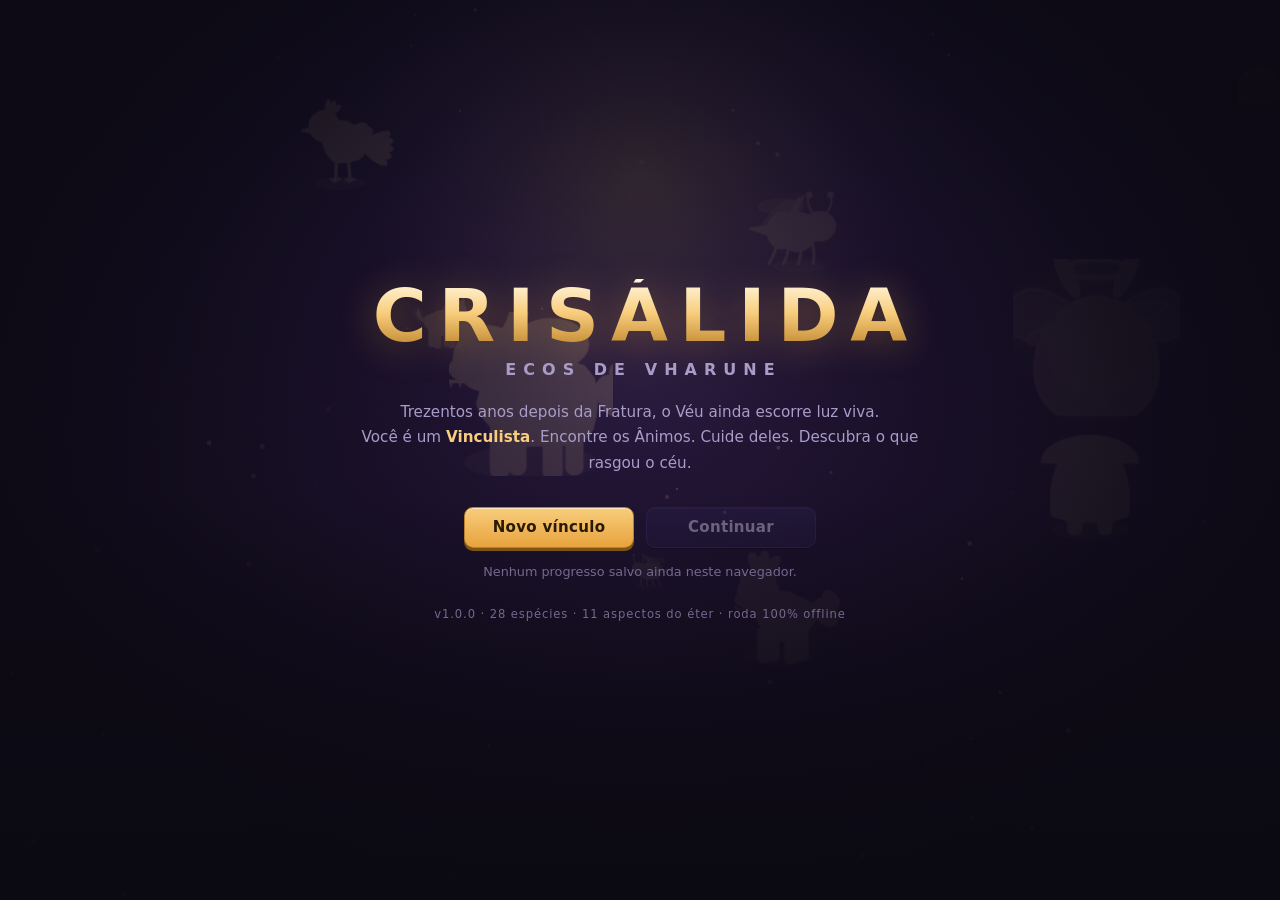
==== index.html @ 41f5e05f "feat: jogo completo — Crisálida: Ecos de Vharune RPG de exploração e captura de criaturas que roda d" ====
<!DOCTYPE html>
<html lang="pt-BR">
<head>
<meta charset="utf-8">
<meta name="viewport" content="width=device-width, initial-scale=1, maximum-scale=1, user-scalable=no, viewport-fit=cover">
<meta name="theme-color" content="#0d0b16">
<meta name="description" content="Crisálida — Ecos de Vharune: um RPG de captura de criaturas que roda direto no navegador.">
<title>CRISÁLIDA — Ecos de Vharune</title>
<link rel="stylesheet" href="css/estilo.css">
<link rel="icon" href="data:image/svg+xml,<svg xmlns='http://www.w3.org/2000/svg' viewBox='0 0 32 32'><polygon points='16,3 27,9.5 27,22.5 16,29 5,22.5 5,9.5' fill='%23e8a33d' stroke='%231c1730' stroke-width='2.4' stroke-linejoin='round'/><path d='M16 9.5v13M12.6 13.2a4.2 4.2 0 0 1 6.8 0M12.6 18.8a4.2 4.2 0 0 0 6.8 0' stroke='%231c1730' stroke-width='2' fill='none' stroke-linecap='round'/></svg>">
</head>
<body>

<div id="app">

  <!-- ============================ TÍTULO ============================ -->
  <section id="tela-titulo" class="tela ativa">
    <div class="titulo-fundo"><canvas id="canvas-titulo"></canvas></div>
    <div class="titulo-conteudo">
      <h1 class="logo">
        <span class="logo-marca">CRISÁLIDA</span>
        <span class="logo-sub">Ecos de Vharune</span>
      </h1>
      <p class="titulo-lead">
        Trezentos anos depois da Fratura, o Véu ainda escorre luz viva.<br>
        Você é um <strong>Vinculista</strong>. Encontre os Ânimos. Cuide deles. Descubra o que rasgou o céu.
      </p>
      <div class="titulo-botoes">
        <button class="btn btn-primario" id="btn-novo">Novo vínculo</button>
        <button class="btn" id="btn-continuar" disabled>Continuar</button>
      </div>
      <p class="titulo-nota" id="nota-save"></p>
      <p class="titulo-credito">v<span id="versao"></span> · 28 espécies · 11 aspectos do éter · roda 100% offline</p>
    </div>
  </section>

  <!-- ============================ INTRODUÇÃO ======================== -->
  <section id="tela-intro" class="tela">
    <div class="intro-caixa">
      <div class="intro-selo" id="intro-selo"></div>
      <p class="intro-texto" id="intro-texto"></p>
      <div class="intro-acoes">
        <button class="btn btn-fantasma" id="btn-pular">Pular</button>
        <button class="btn btn-primario" id="btn-intro-seguir">Continuar</button>
      </div>
    </div>
  </section>

  <!-- ============================ ESCOLHA =========================== -->
  <section id="tela-escolha" class="tela">
    <div class="escolha-cabeca">
      <h2>Três Ânimos aguardam no ateliê</h2>
      <p>“Não escolha o mais forte. Escolha aquele que você vai querer alimentar todo dia.” — Mestra Oriel</p>
    </div>
    <div class="escolha-grade" id="escolha-grade"></div>
    <div class="escolha-rodape">
      <label class="campo">
        <span>Seu nome de vinculista</span>
        <input type="text" id="campo-nome" maxlength="14" placeholder="Vinculista" autocomplete="off">
      </label>
      <button class="btn btn-primario" id="btn-comecar" disabled>Firmar o vínculo</button>
    </div>
  </section>

  <!-- ============================== JOGO ============================ -->
  <section id="tela-jogo" class="tela">
    <header id="hud">
      <div class="hud-esq">
        <span class="hud-local" id="hud-local">—</span>
        <span class="hud-coord" id="hud-coord"></span>
      </div>
      <div class="hud-dir">
        <span class="hud-moeda" title="Ambras"><i class="moeda"></i><b id="hud-ambras">0</b></span>
        <button class="btn-icone" id="btn-menu" title="Menu (M)">☰</button>
      </div>
    </header>

    <div id="palco">
      <canvas id="canvas-mapa"></canvas>
      <div id="fila-equipe" class="fila-equipe"></div>
    </div>

    <div id="controles">
      <div class="dpad" id="dpad">
        <button class="dp dp-cima" data-dir="cima" aria-label="Cima"></button>
        <button class="dp dp-esq" data-dir="esquerda" aria-label="Esquerda"></button>
        <button class="dp dp-dir" data-dir="direita" aria-label="Direita"></button>
        <button class="dp dp-baixo" data-dir="baixo" aria-label="Baixo"></button>
        <span class="dp-centro"></span>
      </div>
      <div class="acoes">
        <button class="botao-a" id="btn-acao">A</button>
        <button class="botao-b" id="btn-b">MENU</button>
      </div>
    </div>
  </section>

  <!-- ============================ DIÁLOGO =========================== -->
  <div id="caixa-dialogo" class="oculto">
    <div class="dialogo-painel">
      <div class="dialogo-quem" id="dialogo-quem"></div>
      <p class="dialogo-texto" id="dialogo-texto"></p>
      <div class="dialogo-seta">▼</div>
    </div>
  </div>

  <!-- ============================= PAINEL =========================== -->
  <div id="painel" class="oculto">
    <div class="painel-caixa">
      <header class="painel-topo">
        <h2 id="painel-titulo">—</h2>
        <button class="btn-icone" id="painel-fechar" aria-label="Fechar">✕</button>
      </header>
      <div class="painel-abas" id="painel-abas"></div>
      <div class="painel-corpo" id="painel-corpo"></div>
      <footer class="painel-rodape" id="painel-rodape"></footer>
    </div>
  </div>

  <!-- ============================ BATALHA =========================== -->
  <div id="batalha" class="oculto">
    <div class="bt-cena" id="bt-cena">
      <canvas id="canvas-batalha"></canvas>

      <div class="bt-placa bt-inimigo" id="bt-placa-inimigo">
        <div class="bt-linha1">
          <span class="bt-nome" id="bti-nome">—</span>
          <span class="bt-nivel" id="bti-nivel">Nv 1</span>
        </div>
        <div class="barra"><i id="bti-barra"></i></div>
        <div class="bt-tags" id="bti-tags"></div>
      </div>

      <div class="bt-placa bt-aliado" id="bt-placa-aliado">
        <div class="bt-linha1">
          <span class="bt-nome" id="bta-nome">—</span>
          <span class="bt-nivel" id="bta-nivel">Nv 1</span>
        </div>
        <div class="barra"><i id="bta-barra"></i></div>
        <div class="bt-hpnum"><span id="bta-hp">0/0</span></div>
        <div class="barra barra-xp"><i id="bta-xp"></i></div>
        <div class="bt-tags" id="bta-tags"></div>
      </div>
    </div>

    <div class="bt-base">
      <div class="bt-log" id="bt-log">…</div>
      <div class="bt-menu" id="bt-menu"></div>
    </div>
  </div>

  <!-- ============================ AVISOS ============================ -->
  <div id="toasts"></div>
  <div id="carregando" class="oculto"><div class="giro"></div></div>
</div>

<!-- ================================ SCRIPTS ============================= -->
<script src="js/core.js"></script>
<script src="js/data/tipos.js"></script>
<script src="js/data/tecnicas.js"></script>
<script src="js/data/especies.js"></script>
<script src="js/data/itens.js"></script>
<script src="js/data/mundo.js"></script>
<script src="js/arte/criaturas.js"></script>
<script src="js/arte/mapa.js"></script>
<script src="js/arte/personagens.js"></script>
<script src="js/motor/criatura.js"></script>
<script src="js/motor/batalha.js"></script>
<script src="js/motor/estado.js"></script>
<script src="js/jogo/mundo.js"></script>
<script src="js/ui/nucleo.js"></script>
<script src="js/ui/telas.js"></script>
<script src="js/ui/batalha.js"></script>
<script src="js/web3/carteira.js"></script>
<script src="js/jogo/principal.js"></script>
</body>
</html>
---- css/estilo.css ----
/* =========================================================================
   CRISÁLIDA — Ecos de Vharune
   Identidade visual: âmbar sobre ameixa noturna. Tudo original, sem assets.
   ========================================================================= */

:root{
  --fundo:#0b0912;
  --fundo2:#120e1f;
  --painel:#1a1430;
  --painel2:#221a3d;
  --painel3:#2b2150;
  --borda:#3d3068;
  --borda2:#54448c;
  --ambar:#e8a33d;
  --ambar2:#f8cd7c;
  --ambar-esc:#8a5c17;
  --verde:#6fd08c;
  --vermelho:#e2653a;
  --azul:#62b6e8;
  --roxo:#a077e0;
  --texto:#efe9fa;
  --texto2:#a99cc9;
  --texto3:#75688f;
  --sombra:0 12px 34px rgba(0,0,0,.55);
  --raio:14px;
  --raio-p:9px;
  --fonte:'Segoe UI',system-ui,-apple-system,'Helvetica Neue',Roboto,Arial,sans-serif;
  --mono:'SFMono-Regular',ui-monospace,Menlo,Consolas,monospace;
}

*{box-sizing:border-box;margin:0;padding:0;-webkit-tap-highlight-color:transparent}

html,body{height:100%}
body{
  font-family:var(--fonte);
  background:var(--fundo);
  color:var(--texto);
  overflow:hidden;
  overscroll-behavior:none;
  -webkit-font-smoothing:antialiased;
  text-rendering:optimizeLegibility;
}

#app{position:fixed;inset:0;display:flex;flex-direction:column}

.oculto{display:none !important}

/* ------------------------------- base UI ------------------------------ */
.btn{
  font:inherit;font-size:.94rem;font-weight:600;letter-spacing:.02em;
  color:var(--texto);
  background:linear-gradient(180deg,var(--painel3),var(--painel2));
  border:1px solid var(--borda);
  border-radius:var(--raio-p);
  padding:.68em 1.25em;
  cursor:pointer;
  transition:transform .09s ease,border-color .16s,box-shadow .16s,filter .16s;
  box-shadow:0 2px 0 rgba(0,0,0,.35), inset 0 1px 0 rgba(255,255,255,.06);
}
.btn:hover:not(:disabled){border-color:var(--borda2);filter:brightness(1.14)}
.btn:active:not(:disabled){transform:translateY(2px);box-shadow:0 0 0 rgba(0,0,0,.35)}
.btn:disabled{opacity:.38;cursor:not-allowed}
.btn-primario{
  background:linear-gradient(180deg,var(--ambar2),var(--ambar));
  color:#291a04;border-color:#b9812a;
  box-shadow:0 3px 0 #7c5416, inset 0 1px 0 rgba(255,255,255,.5);
}
.btn-primario:hover:not(:disabled){filter:brightness(1.07)}
.btn-fantasma{background:transparent;border-color:var(--borda);color:var(--texto2)}
.btn-perigo{background:linear-gradient(180deg,#b8452a,#8d3320);border-color:#c2573a;color:#fff}
.btn-peq{padding:.42em .8em;font-size:.8rem;border-radius:7px}

.btn-icone{
  width:38px;height:38px;flex:0 0 38px;
  display:grid;place-items:center;
  font-size:1.1rem;color:var(--texto);
  background:var(--painel2);border:1px solid var(--borda);border-radius:10px;
  cursor:pointer;transition:.15s;
}
.btn-icone:hover{border-color:var(--borda2);background:var(--painel3)}

.barra{
  height:9px;border-radius:99px;background:#0d0a18;
  border:1px solid rgba(0,0,0,.6);overflow:hidden;
  box-shadow:inset 0 1px 2px rgba(0,0,0,.7);
}
.barra > i{
  display:block;height:100%;width:100%;border-radius:99px;
  background:linear-gradient(180deg,#8ee6a4,var(--verde));
  transition:width .38s cubic-bezier(.4,0,.2,1),background .3s;
}
.barra.medio > i{background:linear-gradient(180deg,#ffdd8a,#eeb63c)}
.barra.baixo > i{background:linear-gradient(180deg,#ff9a72,var(--vermelho))}
.barra-xp{height:5px;margin-top:4px}
.barra-xp > i{background:linear-gradient(180deg,#8fd8ff,var(--azul))}

.tag{
  display:inline-block;padding:.14em .6em;border-radius:99px;
  font-size:.68rem;font-weight:700;letter-spacing:.06em;text-transform:uppercase;
  color:#0d0a16;background:#8f86ad;white-space:nowrap;
}
.tag-status{background:#463a68;color:#fff;border:1px solid rgba(255,255,255,.16)}
.tag-prisma{
  background:linear-gradient(90deg,#ff9ad5,#8fe6ff,#ffe28f);
  color:#2a1830;box-shadow:0 0 10px rgba(255,190,255,.4);
}

/* ------------------------------- telas -------------------------------- */
.tela{position:absolute;inset:0;display:none;flex-direction:column}
.tela.ativa{display:flex}

/* ============================== TÍTULO ================================ */
#tela-titulo{align-items:center;justify-content:center;overflow:hidden}
.titulo-fundo{position:absolute;inset:0;z-index:0}
.titulo-fundo canvas{width:100%;height:100%;display:block}
.titulo-fundo::after{
  content:'';position:absolute;inset:0;
  background:radial-gradient(ellipse at 50% 42%,rgba(11,9,18,.15),rgba(11,9,18,.92) 72%);
}
.titulo-conteudo{
  position:relative;z-index:2;text-align:center;padding:24px;max-width:640px;
  animation:sobe .8s cubic-bezier(.2,.8,.3,1) both;
}
@keyframes sobe{from{opacity:0;transform:translateY(24px)}to{opacity:1;transform:none}}

.logo{line-height:1;margin-bottom:22px}
.logo-marca{
  display:block;font-size:clamp(2.6rem,11vw,4.6rem);font-weight:800;letter-spacing:.16em;
  background:linear-gradient(180deg,#fff3d6 6%,var(--ambar2) 46%,#b87d24 100%);
  -webkit-background-clip:text;background-clip:text;color:transparent;
  filter:drop-shadow(0 4px 18px rgba(232,163,61,.35));
  text-indent:.16em;
}
.logo-sub{
  display:block;margin-top:.55em;font-size:clamp(.78rem,3vw,1rem);
  letter-spacing:.44em;text-indent:.44em;color:var(--texto2);font-weight:600;text-transform:uppercase;
}
.titulo-lead{color:var(--texto2);font-size:.95rem;line-height:1.7;margin-bottom:30px}
.titulo-lead strong{color:var(--ambar2)}
.titulo-botoes{display:flex;gap:12px;justify-content:center;flex-wrap:wrap}
.titulo-botoes .btn{min-width:170px}
.titulo-nota{margin-top:16px;font-size:.8rem;color:var(--texto3);min-height:1.2em}
.titulo-credito{margin-top:28px;font-size:.72rem;color:var(--texto3);letter-spacing:.08em}

/* ============================= INTRODUÇÃO ============================= */
#tela-intro{align-items:center;justify-content:center;background:radial-gradient(ellipse at 50% 30%,#1a1330,var(--fundo) 70%)}
.intro-caixa{max-width:620px;padding:34px 28px;text-align:center}
.intro-selo{width:88px;height:96px;margin:0 auto 26px;position:relative;
  filter:drop-shadow(0 0 26px rgba(232,163,61,.5));animation:pulsar 3.2s ease-in-out infinite}
.intro-selo::before{
  content:'';position:absolute;inset:0;
  clip-path:polygon(50% 0%,100% 25%,100% 75%,50% 100%,0% 75%,0% 25%);
  background:linear-gradient(140deg,#ffe6a8,var(--ambar) 55%,#8a5c17);
}
.intro-selo::after{
  content:'';position:absolute;left:50%;top:22%;width:3px;height:56%;
  transform:translateX(-50%);background:#2a2040;border-radius:3px;
  box-shadow:0 0 0 0 transparent,
             -13px 0 0 -11px #2a2040, 13px 0 0 -11px #2a2040;
}
@keyframes pulsar{0%,100%{transform:scale(1)}50%{transform:scale(1.06)}}
.intro-texto{font-size:1.06rem;line-height:1.85;color:var(--texto);min-height:6.4em}
.intro-acoes{margin-top:30px;display:flex;gap:12px;justify-content:center}

/* ============================== ESCOLHA =============================== */
#tela-escolha{overflow-y:auto;padding:24px 16px 32px;align-items:center}
.escolha-cabeca{text-align:center;max-width:640px;margin:8px auto 22px}
.escolha-cabeca h2{font-size:1.5rem;letter-spacing:.04em;margin-bottom:10px}
.escolha-cabeca p{color:var(--texto2);font-size:.9rem;font-style:italic;line-height:1.6}
.escolha-grade{display:flex;gap:16px;flex-wrap:wrap;justify-content:center;width:100%;max-width:960px}
.carta-inicial{
  width:270px;background:linear-gradient(180deg,var(--painel2),var(--painel));
  border:1px solid var(--borda);border-radius:var(--raio);padding:18px;
  cursor:pointer;transition:.2s;position:relative;overflow:hidden;
}
.carta-inicial::before{
  content:'';position:absolute;inset:0;opacity:0;transition:.25s;
  background:radial-gradient(circle at 50% 0%,rgba(232,163,61,.22),transparent 62%);
}
.carta-inicial:hover{transform:translateY(-4px);border-color:var(--borda2);box-shadow:var(--sombra)}
.carta-inicial:hover::before{opacity:1}
.carta-inicial.sel{border-color:var(--ambar);box-shadow:0 0 0 2px rgba(232,163,61,.35),var(--sombra)}
.carta-inicial.sel::before{opacity:1}
.carta-inicial img{width:150px;height:150px;display:block;margin:0 auto;image-rendering:auto;position:relative}
.carta-inicial h3{text-align:center;font-size:1.24rem;letter-spacing:.05em;margin-top:6px;position:relative}
.carta-cat{text-align:center;color:var(--texto3);font-size:.76rem;margin-bottom:10px;position:relative}
.carta-tipos{display:flex;gap:6px;justify-content:center;margin-bottom:12px;position:relative}
.carta-desc{font-size:.82rem;line-height:1.6;color:var(--texto2);position:relative}
.escolha-rodape{
  margin-top:26px;display:flex;gap:16px;align-items:flex-end;flex-wrap:wrap;justify-content:center;
}
.campo{display:flex;flex-direction:column;gap:6px}
.campo span{font-size:.76rem;color:var(--texto2);letter-spacing:.08em;text-transform:uppercase}
.campo input{
  font:inherit;padding:.7em .9em;width:220px;
  background:var(--painel);color:var(--texto);
  border:1px solid var(--borda);border-radius:var(--raio-p);
}
.campo input:focus{outline:none;border-color:var(--ambar)}

/* =============================== JOGO ================================= */
#tela-jogo{background:var(--fundo)}

#hud{
  display:flex;align-items:center;justify-content:space-between;gap:10px;
  padding:calc(env(safe-area-inset-top,0px) + 8px) 12px 8px;
  background:linear-gradient(180deg,rgba(18,14,31,.97),rgba(18,14,31,.72));
  border-bottom:1px solid var(--borda);
  z-index:5;
}
.hud-esq{display:flex;flex-direction:column;gap:1px;min-width:0}
.hud-local{font-weight:700;font-size:.98rem;letter-spacing:.05em;white-space:nowrap;overflow:hidden;text-overflow:ellipsis}
.hud-coord{font-size:.68rem;color:var(--texto3);font-family:var(--mono)}
.hud-dir{display:flex;align-items:center;gap:10px}
.hud-moeda{display:flex;align-items:center;gap:6px;font-size:.9rem;font-weight:700;color:var(--ambar2)}
i.moeda{
  width:15px;height:15px;border-radius:50%;display:inline-block;
  background:radial-gradient(circle at 34% 30%,#ffe9b6,var(--ambar) 58%,#8a5c17);
  box-shadow:0 0 8px rgba(232,163,61,.5);
}

#palco{position:relative;flex:1;min-height:0;overflow:hidden;background:#07060d}
#canvas-mapa{display:block;width:100%;height:100%}

.fila-equipe{
  position:absolute;left:10px;bottom:10px;display:flex;gap:5px;pointer-events:none;
}
.fila-equipe .pip{
  width:11px;height:11px;border-radius:50%;
  background:var(--verde);border:2px solid rgba(0,0,0,.55);
  box-shadow:0 1px 4px rgba(0,0,0,.6);
}
.fila-equipe .pip.ferido{background:var(--ambar)}
.fila-equipe .pip.mal{background:var(--vermelho)}
.fila-equipe .pip.ko{background:#4a4260}

/* -------------------------- controles móveis -------------------------- */
#controles{
  display:flex;align-items:center;justify-content:space-between;
  padding:10px 16px calc(env(safe-area-inset-bottom,0px) + 12px);
  background:linear-gradient(0deg,rgba(18,14,31,.98),rgba(18,14,31,.6));
  border-top:1px solid var(--borda);
  user-select:none;touch-action:none;
}
.dpad{position:relative;width:132px;height:132px;flex:0 0 132px}
.dp{
  position:absolute;width:44px;height:44px;border:1px solid var(--borda);
  background:linear-gradient(180deg,var(--painel3),var(--painel2));
  cursor:pointer;transition:.08s;
}
.dp:active,.dp.ativo{background:var(--ambar);border-color:var(--ambar2)}
.dp::after{content:'';position:absolute;inset:0;display:grid;place-items:center;
  border-left:7px solid transparent;border-right:7px solid transparent}
.dp-cima{left:44px;top:0;border-radius:10px 10px 0 0}
.dp-baixo{left:44px;top:88px;border-radius:0 0 10px 10px}
.dp-esq{left:0;top:44px;border-radius:10px 0 0 10px}
.dp-dir{left:88px;top:44px;border-radius:0 10px 10px 0}
.dp-centro{position:absolute;left:44px;top:44px;width:44px;height:44px;
  background:var(--painel2);border-top:1px solid var(--borda);border-bottom:1px solid var(--borda)}
.dp span,.dp i{pointer-events:none}
.dp-cima::before,.dp-baixo::before,.dp-esq::before,.dp-dir::before{
  content:'';position:absolute;left:50%;top:50%;transform:translate(-50%,-50%);
  width:0;height:0;border:8px solid transparent;
}
.dp-cima::before{border-bottom-color:var(--texto2);margin-top:-4px}
.dp-baixo::before{border-top-color:var(--texto2);margin-top:4px}
.dp-esq::before{border-right-color:var(--texto2);margin-left:-4px}
.dp-dir::before{border-left-color:var(--texto2);margin-left:4px}
.dp:active::before,.dp.ativo::before{border-bottom-color:#2b1c04;border-top-color:#2b1c04;
  border-left-color:#2b1c04;border-right-color:#2b1c04}
.dp-cima:active::before,.dp-cima.ativo::before{border-top-color:transparent;border-left-color:transparent;border-right-color:transparent}
.dp-baixo:active::before,.dp-baixo.ativo::before{border-bottom-color:transparent;border-left-color:transparent;border-right-color:transparent}
.dp-esq:active::before,.dp-esq.ativo::before{border-left-color:transparent;border-top-color:transparent;border-bottom-color:transparent}
.dp-dir:active::before,.dp-dir.ativo::before{border-right-color:transparent;border-top-color:transparent;border-bottom-color:transparent}

.acoes{display:flex;flex-direction:column;gap:10px;align-items:flex-end}
.botao-a,.botao-b{
  font:inherit;font-weight:800;letter-spacing:.06em;cursor:pointer;
  border-radius:99px;border:1px solid var(--borda);color:var(--texto);
  background:linear-gradient(180deg,var(--painel3),var(--painel2));
  box-shadow:0 3px 0 rgba(0,0,0,.4);
}
.botao-a{
  width:76px;height:76px;font-size:1.4rem;
  background:linear-gradient(180deg,var(--ambar2),var(--ambar));
  color:#2b1c04;border-color:#b9812a;box-shadow:0 4px 0 #7c5416;
}
.botao-a:active{transform:translateY(3px);box-shadow:0 1px 0 #7c5416}
.botao-b{padding:.55em 1.15em;font-size:.78rem}
.botao-b:active{transform:translateY(2px)}

@media (min-width:900px) and (pointer:fine){
  #controles{display:none}
}

/* ============================== DIÁLOGO =============================== */
#caixa-dialogo{
  position:absolute;left:0;right:0;bottom:0;z-index:40;padding:12px;
  padding-bottom:calc(env(safe-area-inset-bottom,0px) + 12px);
  display:flex;justify-content:center;cursor:pointer;
  animation:sobeCurto .18s ease both;
}
@keyframes sobeCurto{from{opacity:0;transform:translateY(14px)}to{opacity:1;transform:none}}
.dialogo-painel{
  width:100%;max-width:760px;position:relative;
  background:linear-gradient(180deg,rgba(34,26,61,.98),rgba(22,17,42,.98));
  border:1px solid var(--borda2);border-radius:var(--raio);
  padding:18px 20px 22px;box-shadow:var(--sombra);
}
.dialogo-painel::before{
  content:'';position:absolute;inset:4px;border:1px solid rgba(232,163,61,.18);
  border-radius:9px;pointer-events:none;
}
.dialogo-quem{
  font-size:.76rem;letter-spacing:.14em;text-transform:uppercase;
  color:var(--ambar);font-weight:700;margin-bottom:6px;
}
.dialogo-quem:empty{display:none}
.dialogo-texto{font-size:1rem;line-height:1.7;white-space:pre-wrap;min-height:2.6em}
.dialogo-seta{
  position:absolute;right:16px;bottom:8px;color:var(--ambar);font-size:.8rem;
  animation:pisca 1s steps(2) infinite;
}
@keyframes pisca{50%{opacity:0}}

/* =============================== PAINEL =============================== */
#painel{
  position:absolute;inset:0;z-index:50;
  background:rgba(6,5,12,.82);backdrop-filter:blur(6px);
  display:flex;align-items:center;justify-content:center;padding:14px;
  animation:apar .16s ease both;
}
@keyframes apar{from{opacity:0}to{opacity:1}}
.painel-caixa{
  width:100%;max-width:980px;height:100%;max-height:96vh;
  display:flex;flex-direction:column;
  background:linear-gradient(180deg,var(--painel2),var(--painel));
  border:1px solid var(--borda2);border-radius:var(--raio);
  box-shadow:var(--sombra);overflow:hidden;
}
.painel-topo{
  display:flex;align-items:center;justify-content:space-between;gap:12px;
  padding:14px 16px;border-bottom:1px solid var(--borda);
  background:linear-gradient(180deg,rgba(43,33,80,.9),transparent);
}
.painel-topo h2{font-size:1.12rem;letter-spacing:.1em;text-transform:uppercase;color:var(--ambar2)}
.painel-abas{display:flex;gap:6px;padding:10px 14px 0;flex-wrap:wrap}
.painel-abas:empty{display:none}
.aba{
  font:inherit;font-size:.82rem;font-weight:600;cursor:pointer;
  padding:.5em .95em;border-radius:9px 9px 0 0;
  background:transparent;border:1px solid transparent;border-bottom:none;color:var(--texto3);
}
.aba:hover{color:var(--texto2)}
.aba.ativa{background:var(--painel3);border-color:var(--borda);color:var(--ambar2)}
.painel-corpo{flex:1;min-height:0;overflow-y:auto;padding:14px 16px;-webkit-overflow-scrolling:touch}
.painel-rodape{padding:10px 16px;border-top:1px solid var(--borda);display:flex;gap:8px;flex-wrap:wrap;align-items:center}
.painel-rodape:empty{display:none}

/* ------------------------------ menu grade ---------------------------- */
.grade-menu{display:grid;grid-template-columns:repeat(auto-fill,minmax(230px,1fr));gap:10px}
.item-menu{
  font:inherit;text-align:left;cursor:pointer;position:relative;
  display:flex;flex-direction:column;gap:3px;
  padding:15px 16px;border-radius:12px;
  background:linear-gradient(160deg,var(--painel3),var(--painel));
  border:1px solid var(--borda);color:var(--texto);transition:.15s;
}
.item-menu:hover{border-color:var(--ambar);transform:translateY(-2px);box-shadow:var(--sombra)}
.item-menu strong{font-size:1rem;letter-spacing:.04em}
.item-menu small{font-size:.76rem;color:var(--texto2);line-height:1.45}
.item-menu kbd{
  position:absolute;top:12px;right:12px;font-family:var(--mono);font-size:.66rem;
  background:rgba(0,0,0,.4);border:1px solid var(--borda);border-radius:5px;padding:1px 6px;color:var(--texto3);
}

/* ----------------------------- lista equipe --------------------------- */
.grade-equipe{display:grid;grid-template-columns:repeat(auto-fill,minmax(268px,1fr));gap:12px}
.cartao{
  background:linear-gradient(160deg,var(--painel3),var(--painel));
  border:1px solid var(--borda);border-radius:var(--raio);
  padding:12px;display:flex;gap:12px;position:relative;overflow:hidden;
  transition:.16s;cursor:pointer;
}
.cartao:hover{border-color:var(--borda2);transform:translateY(-2px)}
.cartao.lider{border-color:var(--ambar);box-shadow:inset 0 0 0 1px rgba(232,163,61,.25)}
.cartao.ko{filter:grayscale(.72) brightness(.8)}
.cartao-fita{
  position:absolute;top:9px;right:-30px;width:110px;text-align:center;transform:rotate(38deg);
  background:var(--ambar);color:#2b1c04;font-size:.6rem;font-weight:800;letter-spacing:.1em;padding:2px 0;
}
.cartao-arte{
  width:82px;height:82px;flex:0 0 82px;border-radius:11px;
  background:radial-gradient(circle at 50% 62%,rgba(232,163,61,.14),rgba(0,0,0,.28));
  border:1px solid rgba(255,255,255,.06);
  display:grid;place-items:center;
}
.cartao-arte img{width:78px;height:78px;display:block}
.cartao-info{flex:1;min-width:0}
.cartao-linha{display:flex;align-items:baseline;gap:8px;margin-bottom:3px}
.cartao-nome{font-weight:700;font-size:1rem;white-space:nowrap;overflow:hidden;text-overflow:ellipsis}
.cartao-nv{font-size:.76rem;color:var(--texto2);font-family:var(--mono);white-space:nowrap}
.cartao-tipos{display:flex;gap:4px;margin:4px 0 7px}
.cartao-hp{font-size:.72rem;color:var(--texto2);font-family:var(--mono);margin-top:4px;display:flex;justify-content:space-between}
.cartao-cuidado{display:flex;gap:8px;margin-top:8px}
.medidor{flex:1;min-width:0}
.medidor span{font-size:.6rem;letter-spacing:.08em;text-transform:uppercase;color:var(--texto3);display:block;margin-bottom:2px}
.medidor .barra{height:5px}
.medidor.energia .barra > i{background:linear-gradient(180deg,#9fe3ff,var(--azul))}
.medidor.fome .barra > i{background:linear-gradient(180deg,#ffd28a,#e79b3c)}
.medidor.vinculo .barra > i{background:linear-gradient(180deg,#ffa9d8,#d466a8)}

/* --------------------------- detalhe criatura ------------------------- */
.detalhe{display:grid;grid-template-columns:minmax(0,1fr);gap:16px}
@media(min-width:720px){.detalhe{grid-template-columns:290px minmax(0,1fr)}}
.det-arte{
  background:radial-gradient(ellipse at 50% 68%,rgba(232,163,61,.16),rgba(0,0,0,.34));
  border:1px solid var(--borda);border-radius:var(--raio);
  padding:14px;text-align:center;
}
.det-arte img{width:100%;max-width:210px;display:block;margin:0 auto}
.det-nome{font-size:1.35rem;font-weight:700;letter-spacing:.03em;margin-top:6px}
.det-cat{color:var(--texto3);font-size:.78rem;margin-bottom:8px}
.det-tipos{display:flex;gap:6px;justify-content:center;margin-bottom:10px}
.det-marca{
  font-size:.72rem;color:var(--texto2);letter-spacing:.05em;
  background:rgba(0,0,0,.3);border-radius:8px;padding:6px 8px;margin-top:8px;
}
.det-secao{margin-bottom:18px}
.det-secao h4{
  font-size:.72rem;letter-spacing:.16em;text-transform:uppercase;color:var(--ambar);
  margin-bottom:9px;padding-bottom:5px;border-bottom:1px solid var(--borda);
}
.atributos{display:grid;gap:7px}
.atr{display:grid;grid-template-columns:104px 46px minmax(0,1fr);gap:9px;align-items:center;font-size:.82rem}
.atr b{font-family:var(--mono);text-align:right;color:var(--texto)}
.atr .barra{height:7px}
.atr.sobe span{color:var(--verde)}
.atr.desce span{color:var(--vermelho)}
.atr-nome{color:var(--texto2)}

.tecnicas{display:grid;gap:8px}
.tec{
  background:var(--painel);border:1px solid var(--borda);border-radius:10px;
  padding:9px 11px;display:flex;gap:10px;align-items:center;flex-wrap:wrap;
}
.tec-nome{font-weight:700;font-size:.9rem;flex:1;min-width:110px}
.tec-num{font-family:var(--mono);font-size:.74rem;color:var(--texto2)}
.tec-desc{flex-basis:100%;font-size:.76rem;color:var(--texto3);line-height:1.5}

.linhas-info{display:grid;gap:6px;font-size:.84rem}
.linha-info{display:flex;justify-content:space-between;gap:12px;padding:5px 0;border-bottom:1px dashed rgba(255,255,255,.07)}
.linha-info span{color:var(--texto2)}
.linha-info b{text-align:right;font-weight:600}

/* ------------------------------ bestiário ----------------------------- */
.grade-bestiario{display:grid;grid-template-columns:repeat(auto-fill,minmax(124px,1fr));gap:10px}
.besta{
  background:var(--painel);border:1px solid var(--borda);border-radius:12px;
  padding:9px;text-align:center;cursor:pointer;transition:.15s;position:relative;
}
.besta:hover{border-color:var(--borda2);transform:translateY(-2px)}
.besta.desconhecido{cursor:default;opacity:.62}
.besta.desconhecido:hover{transform:none;border-color:var(--borda)}
.besta img{width:86px;height:86px;display:block;margin:0 auto}
.besta-num{font-family:var(--mono);font-size:.66rem;color:var(--texto3)}
.besta-nome{font-size:.8rem;font-weight:600;margin-top:2px;white-space:nowrap;overflow:hidden;text-overflow:ellipsis}
.besta-marca{position:absolute;top:6px;right:6px;font-size:.62rem}
.besta.capturado .besta-marca{color:var(--ambar)}
.besta.visto .besta-marca{color:var(--texto3)}
.bestiario-resumo{
  display:flex;gap:18px;flex-wrap:wrap;align-items:center;
  padding:10px 12px;margin-bottom:14px;
  background:var(--painel);border:1px solid var(--borda);border-radius:11px;font-size:.84rem;
}
.bestiario-resumo b{color:var(--ambar2);font-family:var(--mono)}

/* ------------------------------- mochila ------------------------------ */
.lista-itens{display:grid;gap:9px}
.item-linha{
  display:flex;gap:12px;align-items:center;
  background:var(--painel);border:1px solid var(--borda);border-radius:11px;padding:9px 12px;
  cursor:pointer;transition:.15s;
}
.item-linha:hover{border-color:var(--borda2);background:var(--painel3)}
.item-icone{
  width:44px;height:44px;flex:0 0 44px;border-radius:10px;
  background:rgba(0,0,0,.3);display:grid;place-items:center;border:1px solid rgba(255,255,255,.05);
}
.item-icone img{width:40px;height:40px}
.item-txt{flex:1;min-width:0}
.item-nome{font-weight:700;font-size:.92rem}
.item-desc{font-size:.76rem;color:var(--texto2);line-height:1.5;margin-top:2px}
.item-qtd{font-family:var(--mono);font-weight:700;color:var(--ambar2);white-space:nowrap}
.item-preco{font-family:var(--mono);font-size:.84rem;color:var(--ambar2);white-space:nowrap}
.vazio{text-align:center;color:var(--texto3);padding:36px 12px;font-size:.9rem;line-height:1.7}

/* ------------------------------- opções ------------------------------- */
.opcoes{display:grid;gap:14px;max-width:560px}
.op-bloco{background:var(--painel);border:1px solid var(--borda);border-radius:12px;padding:14px}
.op-bloco h4{font-size:.76rem;letter-spacing:.14em;text-transform:uppercase;color:var(--ambar);margin-bottom:10px}
.op-bloco p{font-size:.82rem;color:var(--texto2);line-height:1.65;margin-bottom:10px}
.op-acoes{display:flex;gap:8px;flex-wrap:wrap}
textarea.saida{
  width:100%;height:130px;font-family:var(--mono);font-size:.72rem;
  background:#0c0a16;color:var(--texto2);border:1px solid var(--borda);
  border-radius:9px;padding:9px;resize:vertical;
}

/* ============================== BATALHA =============================== */
#batalha{position:absolute;inset:0;z-index:60;display:flex;flex-direction:column;background:#0a0812}
.bt-cena{position:relative;flex:1 1 auto;min-height:0;overflow:hidden}
#canvas-batalha{position:absolute;inset:0;width:100%;height:100%;display:block}

.bt-placa{
  position:absolute;z-index:3;min-width:206px;max-width:46%;
  background:linear-gradient(180deg,rgba(34,26,61,.95),rgba(20,15,38,.95));
  border:1px solid var(--borda2);border-radius:12px;padding:9px 12px;
  box-shadow:0 6px 18px rgba(0,0,0,.5);
  animation:entraPlaca .35s cubic-bezier(.2,.9,.3,1) both;
}
@keyframes entraPlaca{from{opacity:0;transform:translateY(-10px)}to{opacity:1;transform:none}}
.bt-inimigo{left:12px;top:12px}
.bt-aliado{right:12px;bottom:10px}
.bt-linha1{display:flex;align-items:baseline;justify-content:space-between;gap:10px;margin-bottom:5px}
.bt-nome{font-weight:700;font-size:.95rem;letter-spacing:.02em;white-space:nowrap;overflow:hidden;text-overflow:ellipsis}
.bt-nivel{font-family:var(--mono);font-size:.74rem;color:var(--texto2)}
.bt-hpnum{text-align:right;font-family:var(--mono);font-size:.7rem;color:var(--texto2);margin-top:3px}
.bt-tags{display:flex;gap:4px;margin-top:5px;flex-wrap:wrap}
.bt-tags:empty{display:none}

.bt-base{
  position:relative;z-index:4;flex:0 0 auto;
  display:flex;flex-direction:column;gap:8px;
  padding:10px 12px calc(env(safe-area-inset-bottom,0px) + 12px);
  background:linear-gradient(0deg,rgba(12,9,22,.99),rgba(16,12,28,.96));
  border-top:1px solid var(--borda2);
  box-shadow:0 -10px 26px rgba(0,0,0,.45);
}
.bt-log{
  background:rgba(10,8,20,.85);border:1px solid var(--borda);border-radius:11px;
  padding:12px 14px;font-size:.92rem;line-height:1.6;min-height:3.6em;
  display:flex;align-items:center;
}
.bt-log.aguardando::after{content:'▼';margin-left:auto;color:var(--ambar);animation:pisca 1s steps(2) infinite;font-size:.72rem}
.bt-menu{display:grid;grid-template-columns:1fr 1fr;gap:8px}
.bt-menu.col1{grid-template-columns:1fr}
.bt-menu .btn{padding:.85em .9em;font-size:.92rem;text-align:left;position:relative}
.bt-op{display:flex;flex-direction:column;gap:2px;align-items:flex-start}
.bt-op small{font-size:.68rem;color:var(--texto3);font-weight:500;letter-spacing:.04em}
.bt-op .ef{font-size:.66rem;font-weight:700;letter-spacing:.06em}
.ef.bom{color:var(--verde)}
.ef.ruim{color:var(--vermelho)}
.bt-voltar{grid-column:1/-1}

.dano-flutua{
  position:absolute;z-index:6;font-weight:800;font-size:1.5rem;pointer-events:none;
  text-shadow:0 2px 6px rgba(0,0,0,.8);animation:flutua 1s ease-out forwards;
}
@keyframes flutua{
  0%{opacity:0;transform:translateY(6px) scale(.8)}
  18%{opacity:1;transform:translateY(-6px) scale(1.1)}
  100%{opacity:0;transform:translateY(-42px) scale(1)}
}

/* ============================== AVISOS ================================ */
#toasts{
  position:absolute;left:50%;top:calc(env(safe-area-inset-top,0px) + 14px);
  transform:translateX(-50%);z-index:90;
  display:flex;flex-direction:column;gap:8px;align-items:center;pointer-events:none;width:100%;padding:0 12px;
}
.toast{
  background:linear-gradient(180deg,rgba(43,33,80,.98),rgba(26,20,48,.98));
  border:1px solid var(--borda2);border-radius:11px;
  padding:9px 16px;font-size:.86rem;font-weight:600;
  box-shadow:var(--sombra);animation:toastIn .28s cubic-bezier(.2,.9,.3,1) both;
  max-width:min(420px,100%);text-align:center;
}
.toast.ok{border-color:rgba(111,208,140,.6)}
.toast.aviso{border-color:rgba(226,101,58,.6)}
.toast.ambar{border-color:rgba(232,163,61,.7);color:var(--ambar2)}
@keyframes toastIn{from{opacity:0;transform:translateY(-12px) scale(.96)}to{opacity:1;transform:none}}
.toast.saindo{animation:toastOut .3s ease forwards}
@keyframes toastOut{to{opacity:0;transform:translateY(-10px) scale(.96)}}

#carregando{
  position:absolute;inset:0;z-index:99;display:grid;place-items:center;
  background:rgba(6,5,12,.86);
}
.giro{
  width:46px;height:46px;border-radius:50%;
  border:3px solid rgba(232,163,61,.22);border-top-color:var(--ambar);
  animation:girar .8s linear infinite;
}
@keyframes girar{to{transform:rotate(360deg)}}

/* =============================== MODAL ================================ */
.modalzinho{
  position:absolute;inset:0;z-index:80;display:grid;place-items:center;padding:18px;
  background:rgba(6,5,12,.8);backdrop-filter:blur(4px);animation:apar .14s ease both;
}
.modalzinho-caixa{
  width:100%;max-width:440px;
  background:linear-gradient(180deg,var(--painel2),var(--painel));
  border:1px solid var(--borda2);border-radius:var(--raio);
  padding:20px;box-shadow:var(--sombra);
  animation:sobeCurto .2s cubic-bezier(.2,.9,.3,1) both;
}
.modalzinho-caixa h3{font-size:1.06rem;letter-spacing:.05em;margin-bottom:9px;color:var(--ambar2)}
.modalzinho-caixa p{font-size:.88rem;line-height:1.65;color:var(--texto2);white-space:pre-wrap}
.modalzinho-acoes{display:flex;gap:8px;margin-top:18px;flex-wrap:wrap;justify-content:flex-end}
.modalzinho-acoes .btn{flex:1;min-width:120px;text-align:center}

/* ------------------------------ utilidades ---------------------------- */
.linha-botoes{display:flex;gap:8px;flex-wrap:wrap}
.espaco{flex:1}
.mini{font-size:.74rem;color:var(--texto3)}
.centro{text-align:center}

::-webkit-scrollbar{width:9px;height:9px}
::-webkit-scrollbar-track{background:transparent}
::-webkit-scrollbar-thumb{background:var(--borda);border-radius:99px}
::-webkit-scrollbar-thumb:hover{background:var(--borda2)}

@media (max-width:520px){
  .painel-caixa{max-height:100%;border-radius:10px}
  .painel-corpo{padding:12px}
  .grade-equipe{grid-template-columns:1fr}
  .bt-aliado{bottom:calc(36% + 8px);right:8px}
  .bt-inimigo{left:8px;top:8px}
  .bt-placa{min-width:172px;padding:7px 10px}
  .bt-menu .btn{padding:.75em .7em;font-size:.86rem}
  .dpad{width:120px;height:120px;flex-basis:120px}
  .dp{width:40px;height:40px}
  .dp-cima{left:40px}.dp-baixo{left:40px;top:80px}.dp-esq{top:40px}.dp-dir{left:80px;top:40px}
  .dp-centro{left:40px;top:40px;width:40px;height:40px}
  .botao-a{width:66px;height:66px;font-size:1.2rem}
}

@media (prefers-reduced-motion:reduce){
  *{animation-duration:.01ms !important;animation-iteration-count:1 !important;transition-duration:.01ms !important}
}
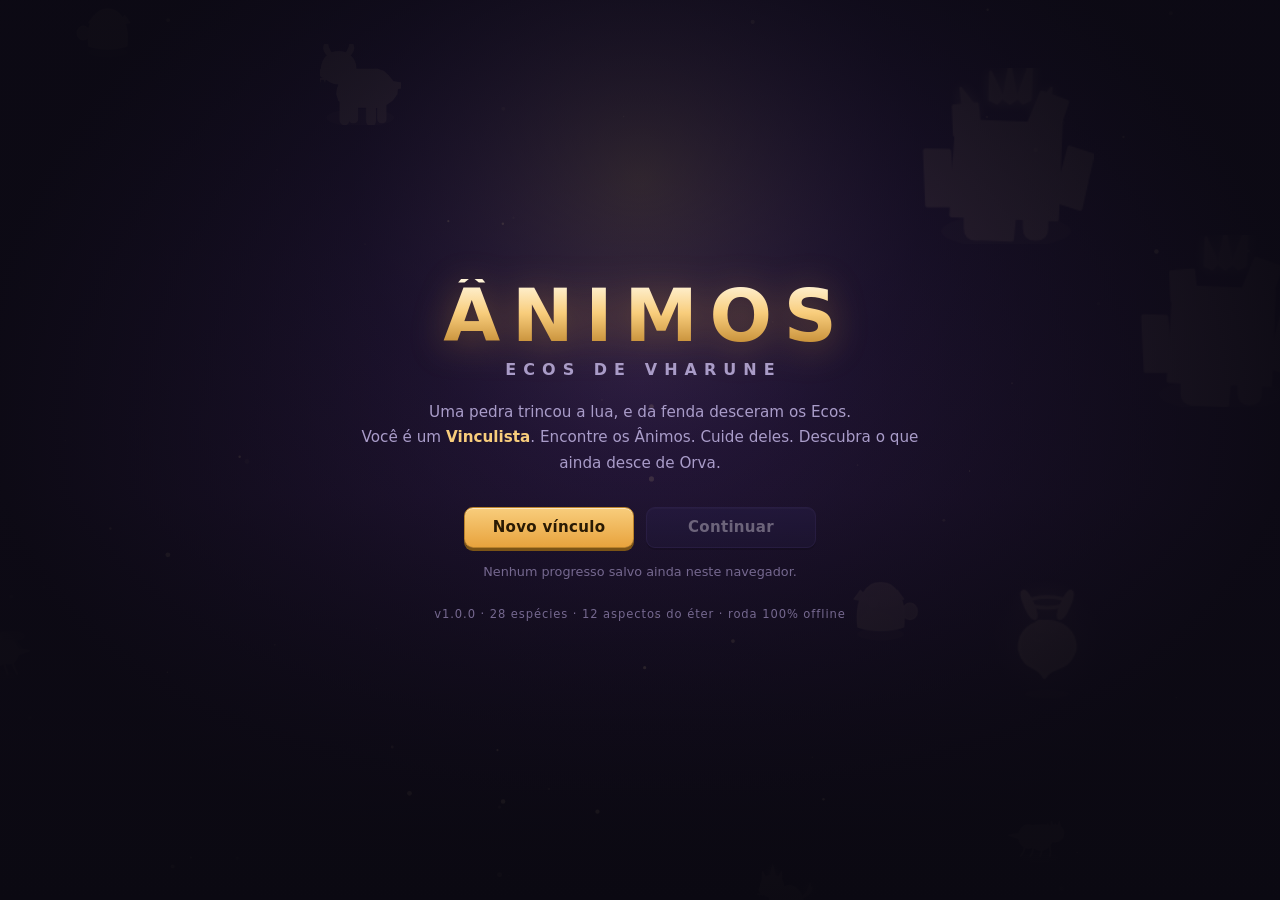
==== commit 6b6de31e: "feat(jogo): renomeia para Ânimos — Ecos de Vharune e reescreve a história O título passa a ser "Ânim" ====
--- a/index.html
+++ b/index.html
@@ -4,8 +4,8 @@
 <meta charset="utf-8">
 <meta name="viewport" content="width=device-width, initial-scale=1, maximum-scale=1, user-scalable=no, viewport-fit=cover">
 <meta name="theme-color" content="#0d0b16">
-<meta name="description" content="Crisálida — Ecos de Vharune: um RPG de captura de criaturas que roda direto no navegador.">
-<title>CRISÁLIDA — Ecos de Vharune</title>
+<meta name="description" content="Ânimos — Ecos de Vharune: um RPG de captura de criaturas que roda direto no navegador.">
+<title>ÂNIMOS — Ecos de Vharune</title>
 <link rel="stylesheet" href="css/estilo.css">
 <link rel="icon" href="data:image/svg+xml,<svg xmlns='http://www.w3.org/2000/svg' viewBox='0 0 32 32'><polygon points='16,3 27,9.5 27,22.5 16,29 5,22.5 5,9.5' fill='%23e8a33d' stroke='%231c1730' stroke-width='2.4' stroke-linejoin='round'/><path d='M16 9.5v13M12.6 13.2a4.2 4.2 0 0 1 6.8 0M12.6 18.8a4.2 4.2 0 0 0 6.8 0' stroke='%231c1730' stroke-width='2' fill='none' stroke-linecap='round'/></svg>">
 </head>
@@ -18,19 +18,19 @@
     <div class="titulo-fundo"><canvas id="canvas-titulo"></canvas></div>
     <div class="titulo-conteudo">
       <h1 class="logo">
-        <span class="logo-marca">CRISÁLIDA</span>
+        <span class="logo-marca">ÂNIMOS</span>
         <span class="logo-sub">Ecos de Vharune</span>
       </h1>
       <p class="titulo-lead">
-        Trezentos anos depois da Fratura, o Véu ainda escorre luz viva.<br>
-        Você é um <strong>Vinculista</strong>. Encontre os Ânimos. Cuide deles. Descubra o que rasgou o céu.
+        Uma pedra trincou a lua, e da fenda desceram os Ecos.<br>
+        Você é um <strong>Vinculista</strong>. Encontre os Ânimos. Cuide deles. Descubra o que ainda desce de Orva.
       </p>
       <div class="titulo-botoes">
         <button class="btn btn-primario" id="btn-novo">Novo vínculo</button>
         <button class="btn" id="btn-continuar" disabled>Continuar</button>
       </div>
       <p class="titulo-nota" id="nota-save"></p>
-      <p class="titulo-credito">v<span id="versao"></span> · 28 espécies · 11 aspectos do éter · roda 100% offline</p>
+      <p class="titulo-credito">v<span id="versao"></span> · 28 espécies · 12 aspectos do éter · roda 100% offline</p>
     </div>
   </section>
 
--- a/css/estilo.css
+++ b/css/estilo.css
@@ -1,5 +1,5 @@
 /* =========================================================================
-   CRISÁLIDA — Ecos de Vharune
+   ÂNIMOS — Ecos de Vharune
    Identidade visual: âmbar sobre ameixa noturna. Tudo original, sem assets.
    ========================================================================= */
 
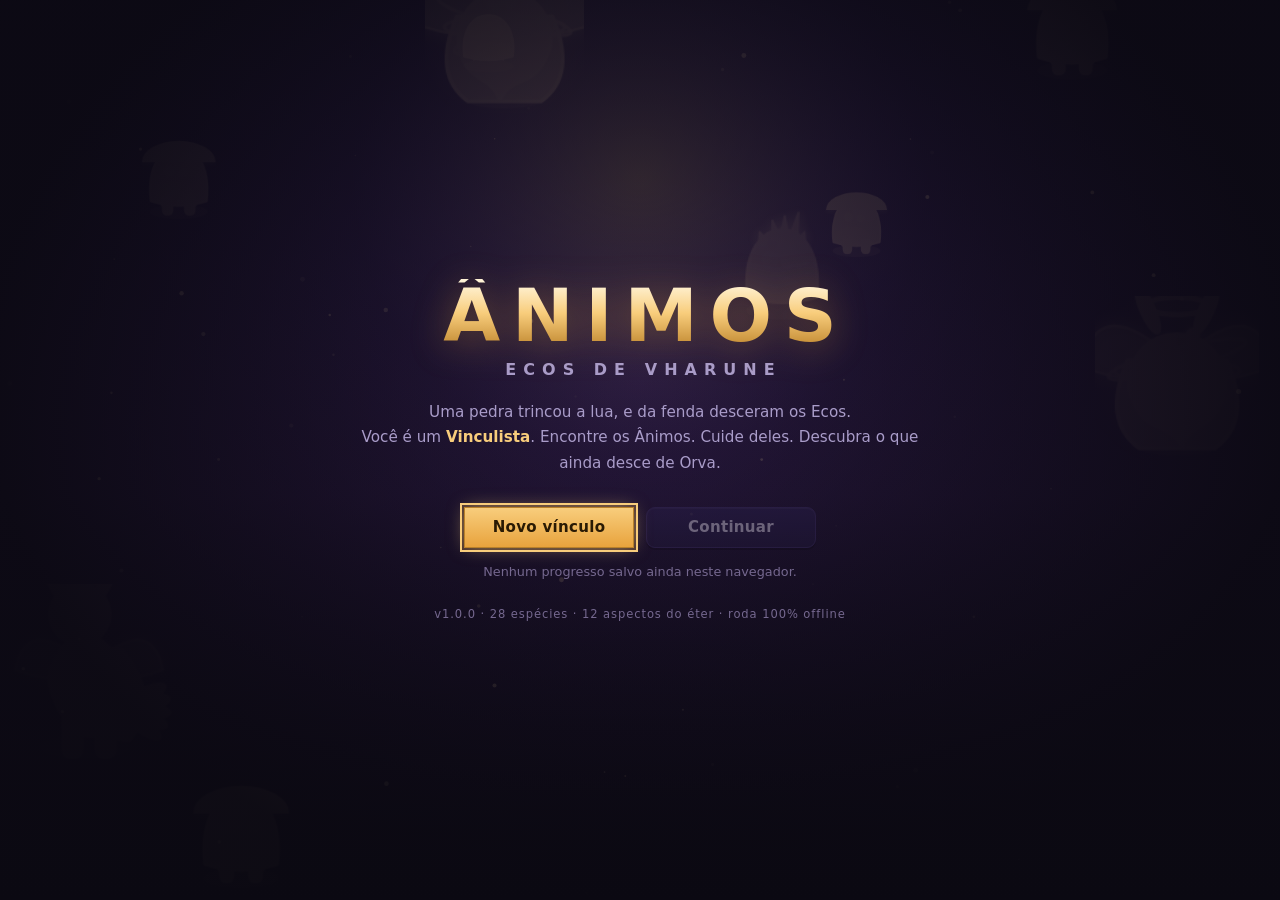
==== commit eb14169c: "feat(gráfico): profundidade real no mapa, caminhada nova e teclado em tudo MAPA COM ORDENAÇÃO POR PR" ====
--- a/index.html
+++ b/index.html
@@ -168,6 +168,7 @@
 <script src="js/motor/batalha.js"></script>
 <script src="js/motor/estado.js"></script>
 <script src="js/jogo/mundo.js"></script>
+<script src="js/ui/navegacao.js"></script>
 <script src="js/ui/nucleo.js"></script>
 <script src="js/ui/telas.js"></script>
 <script src="js/ui/batalha.js"></script>
--- a/css/estilo.css
+++ b/css/estilo.css
@@ -640,3 +640,25 @@
 @media (prefers-reduced-motion:reduce){
   *{animation-duration:.01ms !important;animation-iteration-count:1 !important;transition-duration:.01ms !important}
 }
+
+/* ===================== NAVEGAÇÃO POR TECLADO ========================== */
+/* O jogo é jogável sem mouse. Este é o indicador de onde está a seleção —
+   precisa ser legível sobre botão claro, botão escuro e carta de criatura. */
+.nav-foco{
+  position:relative;
+  outline:2.5px solid var(--ambar2);
+  outline-offset:2px;
+  border-radius:inherit;
+  box-shadow:0 0 0 4px rgba(232,163,61,.22), 0 0 18px -2px rgba(248,205,124,.55);
+  animation:navPulsa 1.5s ease-in-out infinite;
+  z-index:5;
+}
+@keyframes navPulsa{
+  0%,100%{box-shadow:0 0 0 4px rgba(232,163,61,.22),0 0 18px -2px rgba(248,205,124,.5)}
+  50%    {box-shadow:0 0 0 5px rgba(232,163,61,.34),0 0 26px -2px rgba(248,205,124,.8)}
+}
+/* Some o anel nativo: o nosso indicador já cumpre o papel e é mais visível. */
+.nav-foco:focus{outline:2.5px solid var(--ambar2)}
+@media (prefers-reduced-motion:reduce){
+  .nav-foco{animation:none}
+}
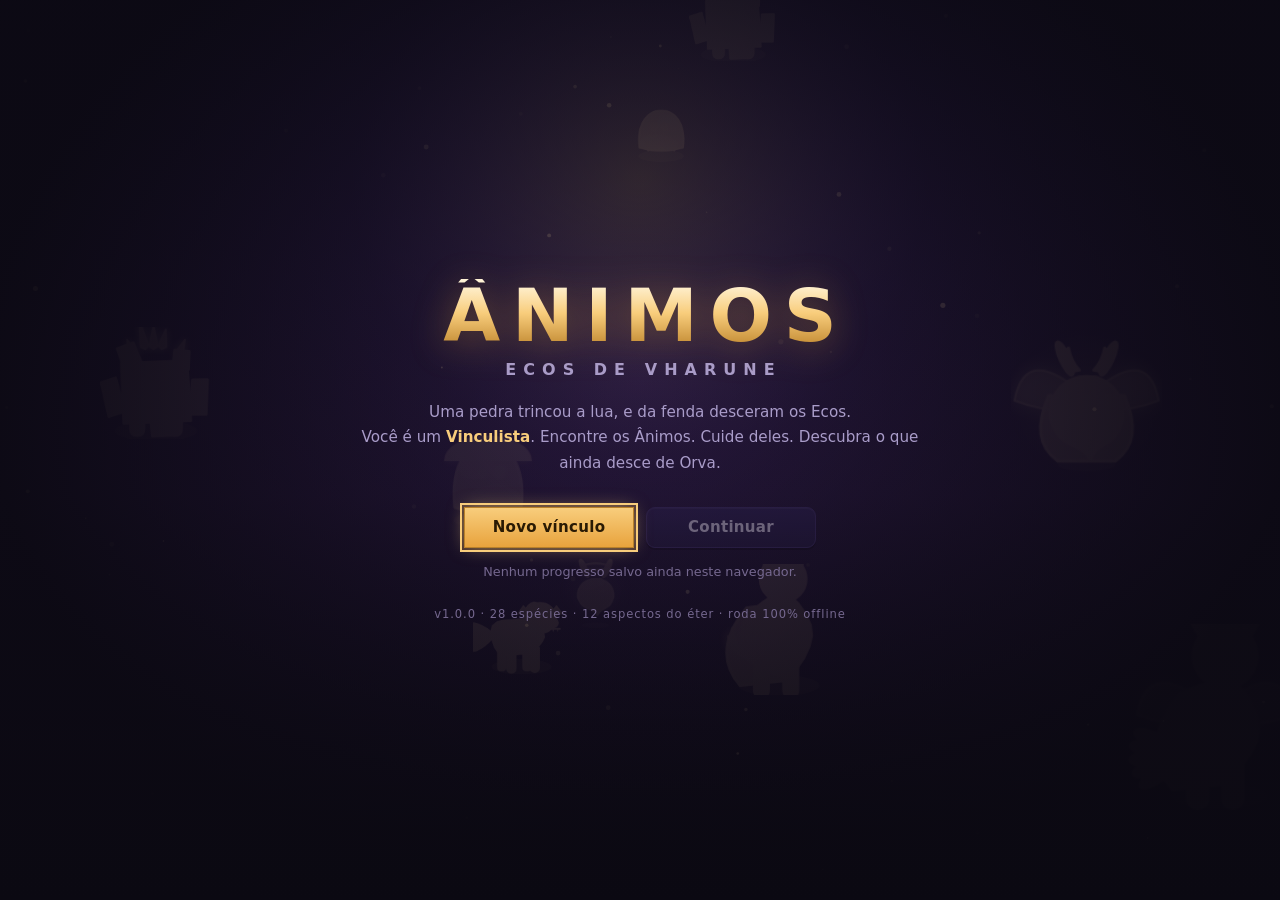
==== commit 67d8f909: "feat(jogo): mapa de Vharune e barra de HP em sincronia com a animação Barra de HP O motor aplica TOD" ====
--- a/index.html
+++ b/index.html
@@ -71,6 +71,7 @@
       </div>
       <div class="hud-dir">
         <span class="hud-moeda" title="Ambras"><i class="moeda"></i><b id="hud-ambras">0</b></span>
+        <button class="btn-icone" id="btn-mapa" title="Mapa de Vharune (T)">🗺</button>
         <button class="btn-icone" id="btn-menu" title="Menu (M)">☰</button>
       </div>
     </header>
--- a/css/estilo.css
+++ b/css/estilo.css
@@ -662,3 +662,54 @@
 @media (prefers-reduced-motion:reduce){
   .nav-foco{animation:none}
 }
+
+/* ========================= MAPA DE VHARUNE ============================ */
+.mapa-nota{color:var(--texto2);font-size:.9rem;margin-bottom:16px;line-height:1.5}
+.mapa-tabuleiro{
+  display:grid;grid-template-columns:repeat(3,1fr);gap:14px;
+  position:relative;max-width:640px;margin:0 auto;
+}
+.mapa-linhas{
+  position:absolute;inset:0;width:100%;height:100%;pointer-events:none;z-index:0;
+}
+.mapa-linhas line{stroke:var(--borda2);stroke-width:3;stroke-dasharray:7 7;opacity:.7}
+.mapa-regiao{
+  position:relative;z-index:1;display:flex;flex-direction:column;align-items:center;gap:6px;
+  background:linear-gradient(165deg,var(--painel2),var(--painel));
+  border:1px solid var(--borda);border-radius:14px;padding:12px 10px 14px;
+  color:var(--texto);font-family:inherit;cursor:pointer;
+  transition:transform .18s cubic-bezier(.2,.9,.3,1.2),border-color .18s,box-shadow .18s;
+}
+.mapa-regiao:hover{transform:translateY(-4px);border-color:var(--borda2)}
+.mapa-regiao strong{font-size:.92rem;text-align:center;line-height:1.25}
+.mapa-regiao small{color:var(--texto3);font-size:.74rem;text-align:center}
+.mapa-mini{
+  width:100%;aspect-ratio:4/3;border-radius:9px;overflow:hidden;
+  border:1px solid var(--borda);background:#14121c;
+  display:grid;place-items:center;
+}
+.mapa-mini canvas{width:100%;height:100%;object-fit:cover;image-rendering:pixelated}
+.mapa-interrog{font-size:2rem;color:var(--texto3);font-weight:800}
+.mapa-regiao.desconhecida{opacity:.45;filter:grayscale(.7)}
+.mapa-regiao.desconhecida:hover{transform:none}
+.mapa-regiao.aqui{
+  border-color:var(--ambar);
+  box-shadow:0 0 0 2px rgba(232,163,61,.3),0 10px 28px -10px rgba(232,163,61,.6);
+}
+.mapa-regiao.aqui small{color:var(--ambar2);font-weight:700}
+.mapa-pino{
+  position:absolute;top:-9px;right:-6px;font-size:1.1rem;color:var(--ambar2);
+  text-shadow:0 0 10px rgba(248,205,124,.9);animation:pinoPulsa 1.6s ease-in-out infinite;
+}
+@keyframes pinoPulsa{0%,100%{transform:translateY(0);opacity:.85}50%{transform:translateY(-3px);opacity:1}}
+.mapa-progresso{
+  text-align:center;color:var(--texto3);font-size:.85rem;margin-top:18px;
+  padding-top:14px;border-top:1px solid var(--borda);
+}
+@media (max-width:520px){
+  .mapa-tabuleiro{gap:9px}
+  .mapa-regiao{padding:8px 6px 10px}
+  .mapa-regiao strong{font-size:.78rem}
+  .mapa-regiao small{font-size:.66rem}
+}
+@media (prefers-reduced-motion:reduce){.mapa-pino{animation:none}}
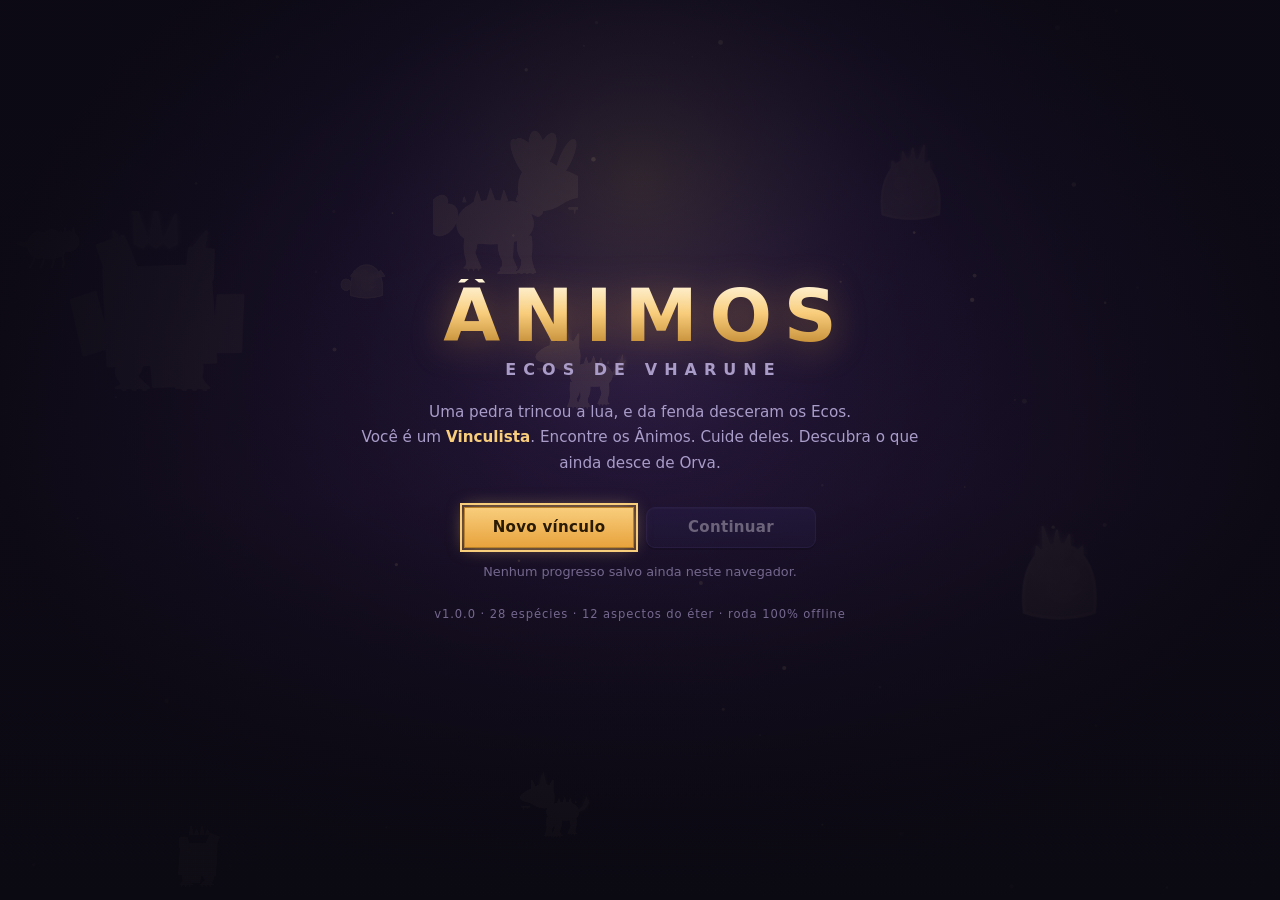
==== commit e3a2164e: "feat(arte): iluminação por normal map derivada da própria silhueta Desenho vetorial produz forma, nã" ====
--- a/index.html
+++ b/index.html
@@ -162,7 +162,8 @@
 <script src="js/data/especies.js"></script>
 <script src="js/data/itens.js"></script>
 <script src="js/data/mundo.js"></script>
-<script src="js/arte/criaturas.js"></script>
+<script src="js/arte/luz.js"></script>
+  <script src="js/arte/criaturas.js"></script>
 <script src="js/arte/mapa.js"></script>
 <script src="js/arte/personagens.js"></script>
 <script src="js/motor/criatura.js"></script>
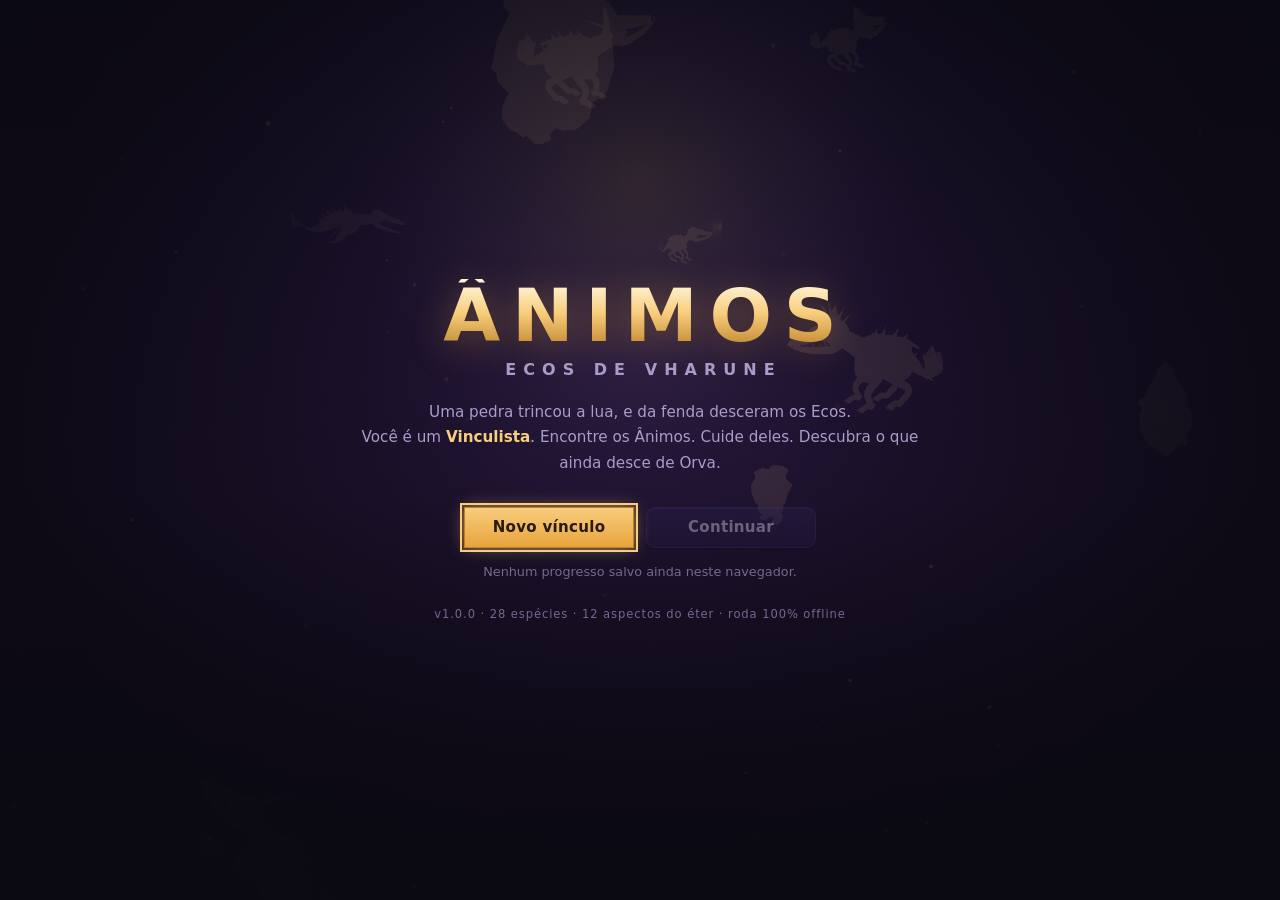
==== commit bd890974: "feat(arte): Ânimos em 3D — malha procedural e rasterizador próprio Os Ânimos deixam de ser desenho e" ====
--- a/index.html
+++ b/index.html
@@ -163,7 +163,11 @@
 <script src="js/data/itens.js"></script>
 <script src="js/data/mundo.js"></script>
 <script src="js/arte/luz.js"></script>
-  <script src="js/arte/criaturas.js"></script>
+<script src="js/arte/malha3d.js"></script>
+<script src="js/arte/render3d.js"></script>
+<script src="js/arte/anatomia3d.js"></script>
+<script src="js/arte/especies3d.js"></script>
+<script src="js/arte/criaturas.js"></script>
 <script src="js/arte/mapa.js"></script>
 <script src="js/arte/personagens.js"></script>
 <script src="js/motor/criatura.js"></script>
